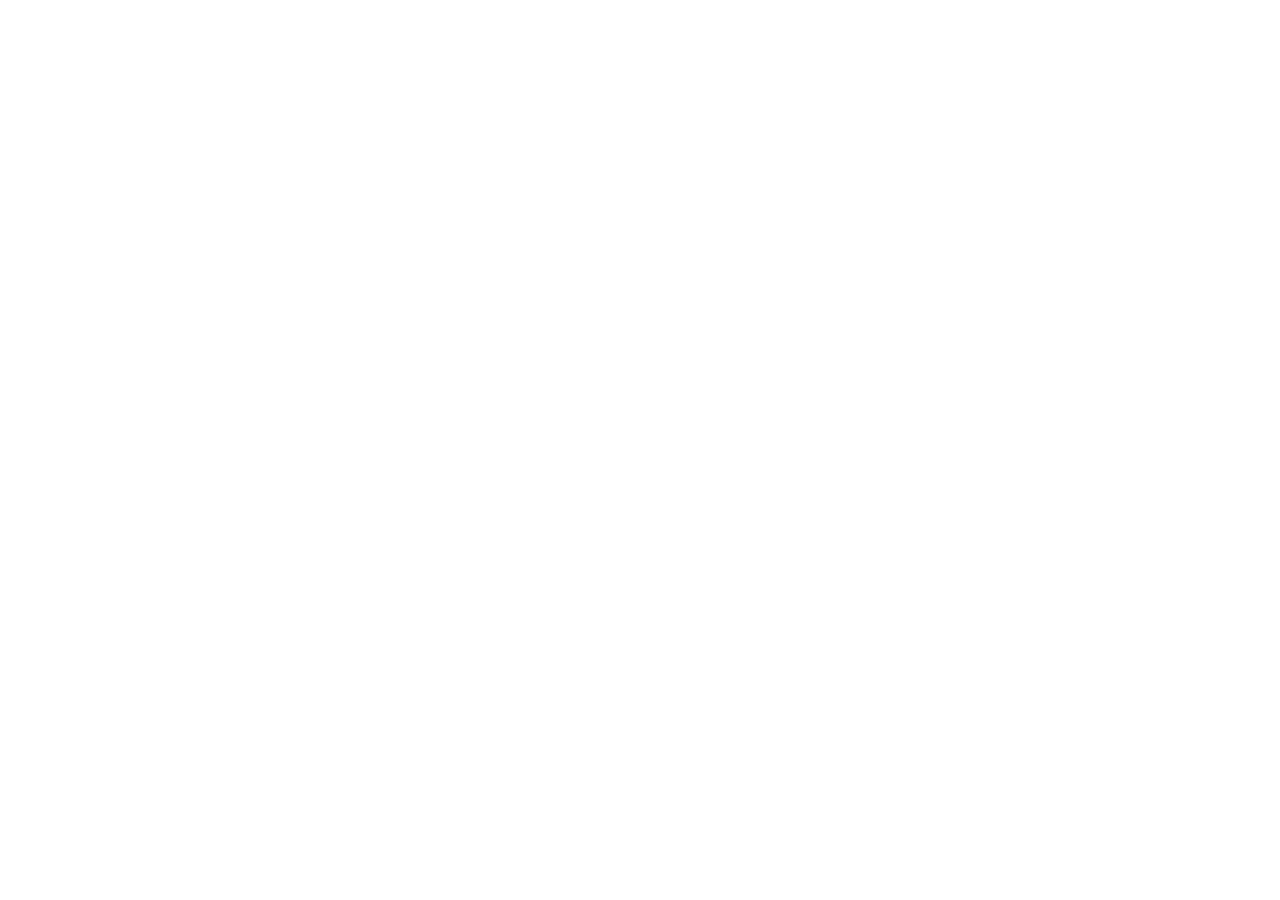
==== frontend/index.html @ a2923cd6 "Initial project setup" ====
<!DOCTYPE html>
<html lang='pt-BR'>
<head>
    <meta charset='utf-8'>
    <meta name='viewport' content='width=device-width, initial-scale=1'>
    <title>Solicitação de certidões</title>
    <link rel='stylesheet' href='main.css'>
</head>
<body>
    
</body>
</html>
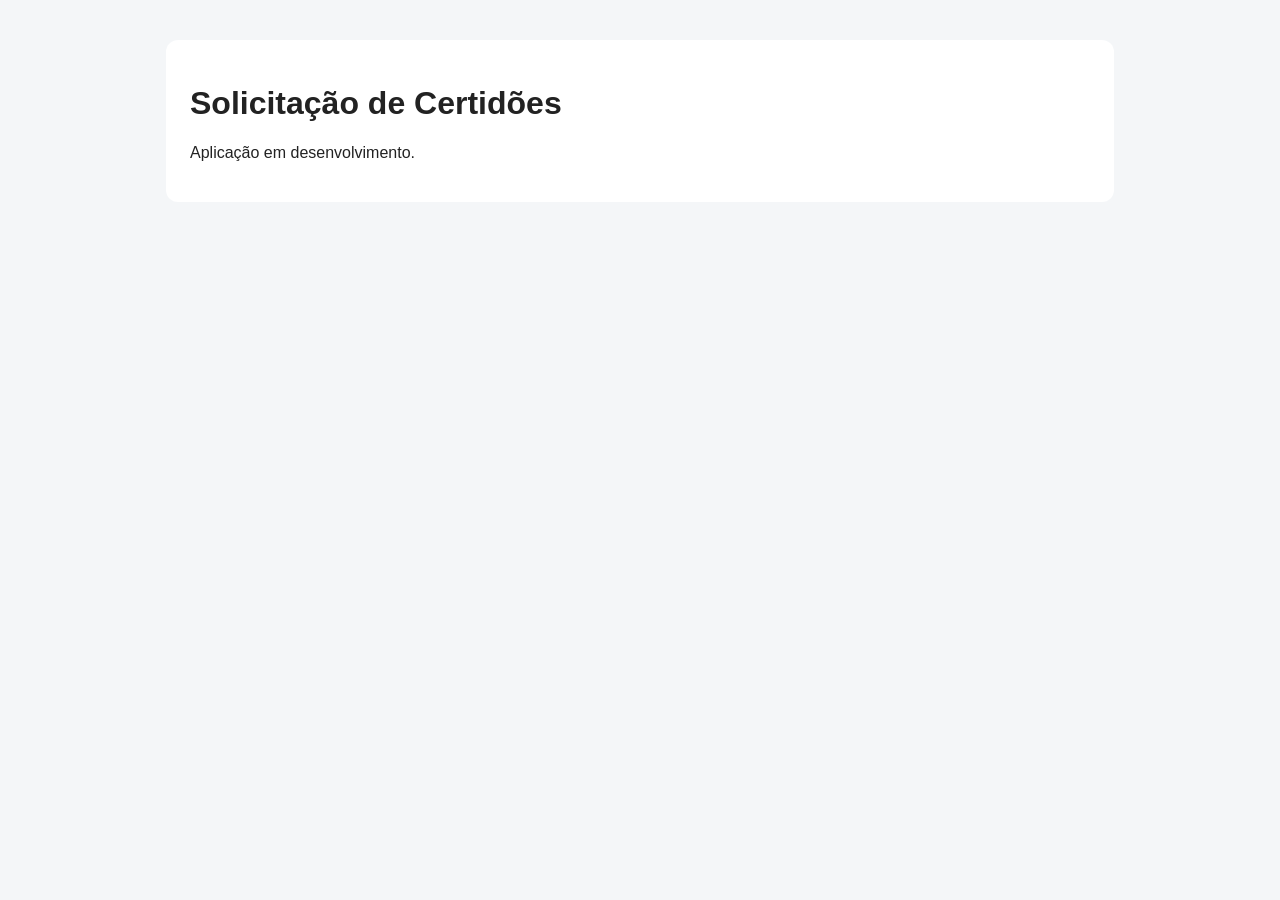
==== commit 506831eb: "Add initial frontend structure" ====
--- a/frontend/index.html
+++ b/frontend/index.html
@@ -1,12 +1,22 @@
 <!DOCTYPE html>
-<html lang='pt-BR'>
+<html lang="pt-BR">
 <head>
-    <meta charset='utf-8'>
-    <meta name='viewport' content='width=device-width, initial-scale=1'>
-    <title>Solicitação de certidões</title>
-    <link rel='stylesheet' href='main.css'>
+  <meta charset="UTF-8">
+  <meta name="viewport" content="width=device-width, initial-scale=1.0">
+  <title>Solicitação de Certidões - 9tab</title>
+
+  <link rel="stylesheet" href="css/style.css">
 </head>
 <body>
-    
+
+  <main class="container">
+    <h1>Solicitação de Certidões</h1>
+    <p>Aplicação em desenvolvimento.</p>
+  </main>
+
+  <script src="js/config.js"></script>
+  <script src="js/api.js"></script>
+  <script src="js/auth.js"></script>
+  <script src="js/app.js"></script>
 </body>
 </html>
--- a/frontend/css/style.css
+++ b/frontend/css/style.css
@@ -0,0 +1,14 @@
+body {
+  font-family: Arial, sans-serif;
+  margin: 0;
+  background: #f4f6f8;
+  color: #222;
+}
+
+.container {
+  max-width: 900px;
+  margin: 40px auto;
+  padding: 24px;
+  background: #fff;
+  border-radius: 12px;
+}
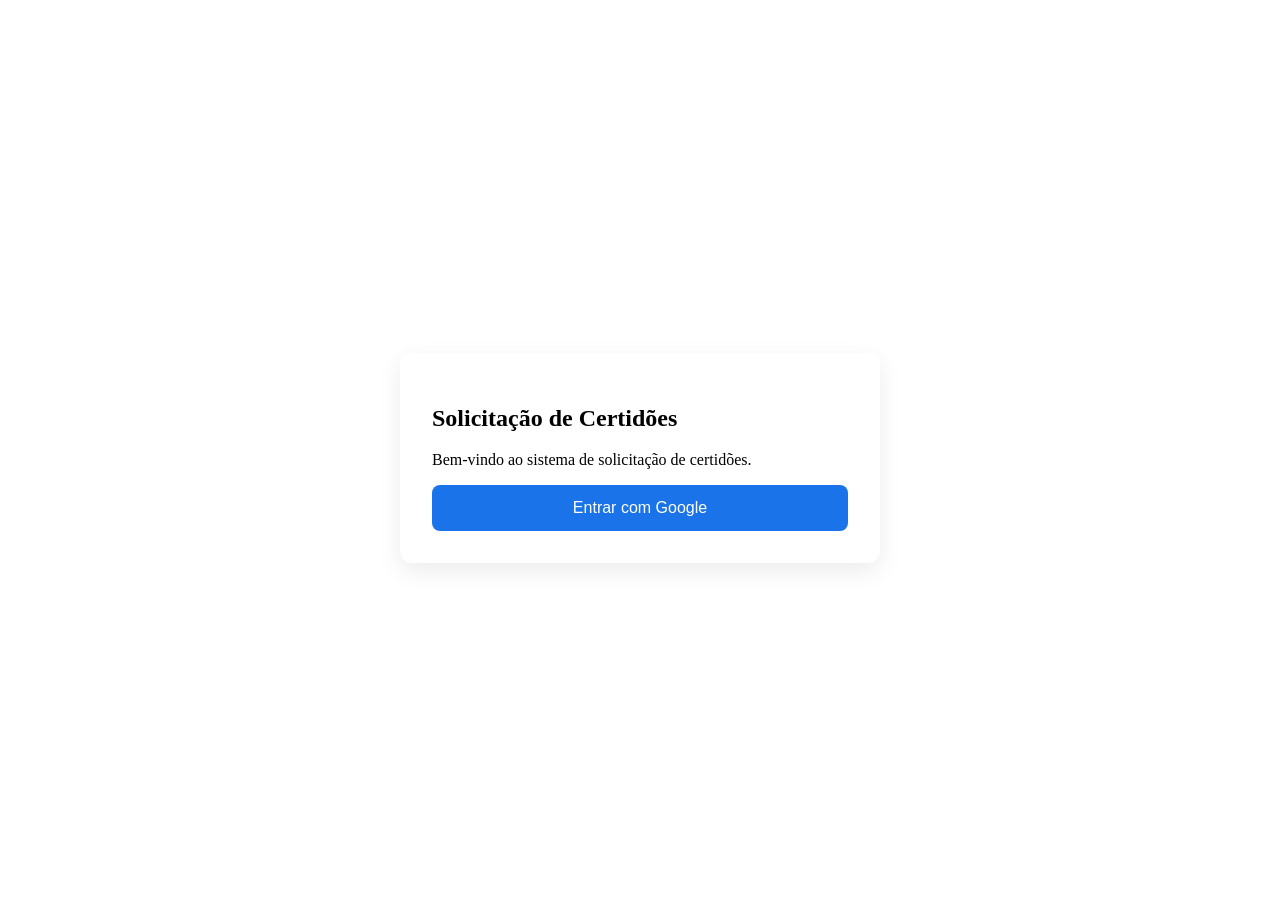
==== commit a1b8ca69: "Configured basic layout and style" ====
--- a/frontend/index.html
+++ b/frontend/index.html
@@ -4,19 +4,61 @@
   <meta charset="UTF-8">
   <meta name="viewport" content="width=device-width, initial-scale=1.0">
   <title>Solicitação de Certidões - 9tab</title>
-
-  <link rel="stylesheet" href="css/style.css">
+  <link rel="stylesheet" href="css/base.css">
+  <link rel="stylesheet" href="css/layout.css">
+  <link rel="stylesheet" href="css/components.css">
+  <link rel="stylesheet" href="css/utilities.css">
 </head>
 <body>
 
-  <main class="container">
-    <h1>Solicitação de Certidões</h1>
-    <p>Aplicação em desenvolvimento.</p>
+  <main id="app" class="app">
+
+    <section id="login-section" class="card">
+      <h1>Solicitação de Certidões</h1>
+      <p>Bem-vindo ao sistema de solicitação de certidões.</p>
+      <button id="google-login-button" class="primary-button">
+        Entrar com Google
+      </button>
+
+    </section>
+
+    <section id="denied-section" class="card is-hidden">
+      <h1>Acesso não autorizado</h1>
+      <p>Seu usuário não possui permissão para acessar este formulário.</p>
+    </section>
+
+    <section id="authenticated-section" class="card is-hidden">
+
+      <header class="app-header">
+        <div>
+          <h1>Solicitação de Certidões</h1>
+          <p id="user-info"></p>
+        </div>
+      </header>
+      
+      <nav class="tabs">
+        <button class="tab-button is-active" data-tab="request-panel">Solicitar</button>
+        <button class="tab-button" data-tab="query-panel">Consultar</button>
+      </nav>
+        
+      <section id="request-panel" class="tab-panel">
+        <h2>Nova solicitação</h2>
+        <p>O formulário será construído aqui.</p>
+      </section>
+
+      <section id="query-panel" class="tab-panel is-hidden">
+        <h2>Consultar solicitações</h2>
+        <p>A consulta de status será construída aqui.</p>
+      </section>
+
+    </section>
+
   </main>
 
   <script src="js/config.js"></script>
   <script src="js/api.js"></script>
   <script src="js/auth.js"></script>
   <script src="js/app.js"></script>
+  
 </body>
 </html>
--- a/frontend/css/layout.css
+++ b/frontend/css/layout.css
@@ -0,0 +1,6 @@
+.app {
+  display: flex; /* use flexbox for layout */ 
+  align-items: center; /* center the content vertically */
+  justify-content: center; /* center the content */
+  height: 100vh; /* full viewport height */
+}
--- a/frontend/css/components.css
+++ b/frontend/css/components.css
@@ -0,0 +1,20 @@
+.card {
+    width: 100%;
+    max-width: 480px;
+    background: white;
+    border-radius: 12px;
+    padding: 32px;
+    box-sizing: border-box;
+    box-shadow: 0 8px 24px rgba(0,0,0,0.08);
+}
+
+.primary-button {
+    width: 100%;
+    padding: 14px;
+    border: none;
+    border-radius: 8px;
+    background-color: #1a73e8;
+    color: white;
+    font-size: 16px;
+    cursor: pointer;
+}
--- a/frontend/css/utilities.css
+++ b/frontend/css/utilities.css
@@ -0,0 +1,3 @@
+.is-hidden {
+    display: none;
+}
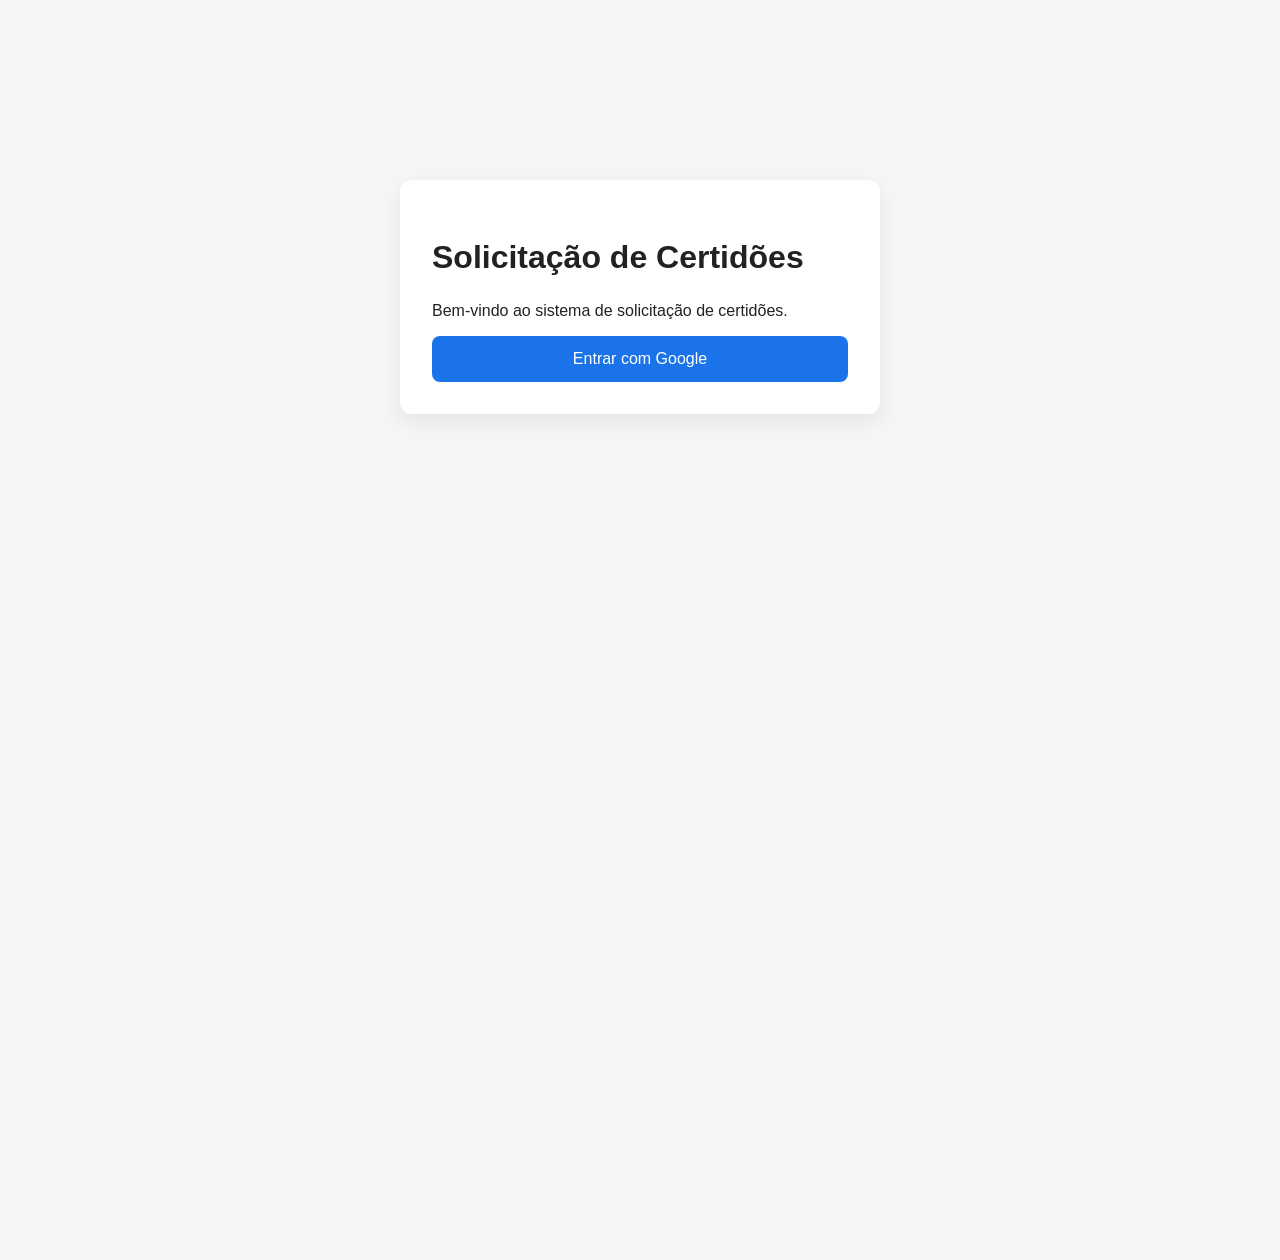
==== commit c77ec416: "Improved styling: card title and vertical position" ====
--- a/frontend/index.html
+++ b/frontend/index.html
@@ -14,7 +14,7 @@
   <main id="app" class="app">
 
     <section id="login-section" class="card">
-      <h1>Solicitação de Certidões</h1>
+      <h1 class="card-title">Solicitação de Certidões</h1>
       <p>Bem-vindo ao sistema de solicitação de certidões.</p>
       <button id="google-login-button" class="primary-button">
         Entrar com Google
--- a/frontend/css/base.css
+++ b/frontend/css/base.css
@@ -0,0 +1,6 @@
+body {
+  font-family: Arial, sans-serif;
+  margin: 0;
+  background: #f4f6f8;
+  color: #222;
+}
--- a/frontend/css/layout.css
+++ b/frontend/css/layout.css
@@ -1,6 +1,7 @@
 .app {
   display: flex; /* use flexbox for layout */ 
-  align-items: center; /* center the content vertically */
+  align-items: flex-start; /* center the content vertically */
   justify-content: center; /* center the content */
   height: 100vh; /* full viewport height */
+  padding: 20vh; /* add some padding */
 }
--- a/frontend/css/components.css
+++ b/frontend/css/components.css
@@ -6,6 +6,10 @@
     padding: 32px;
     box-sizing: border-box;
     box-shadow: 0 8px 24px rgba(0,0,0,0.08);
+}
+
+.card-title {
+    font-size: 2rem;
 }
 
 .primary-button {
@@ -17,4 +21,8 @@
     color: white;
     font-size: 16px;
     cursor: pointer;
+}
+
+.primary-button:hover {
+    background-color: #155ec4;
 }
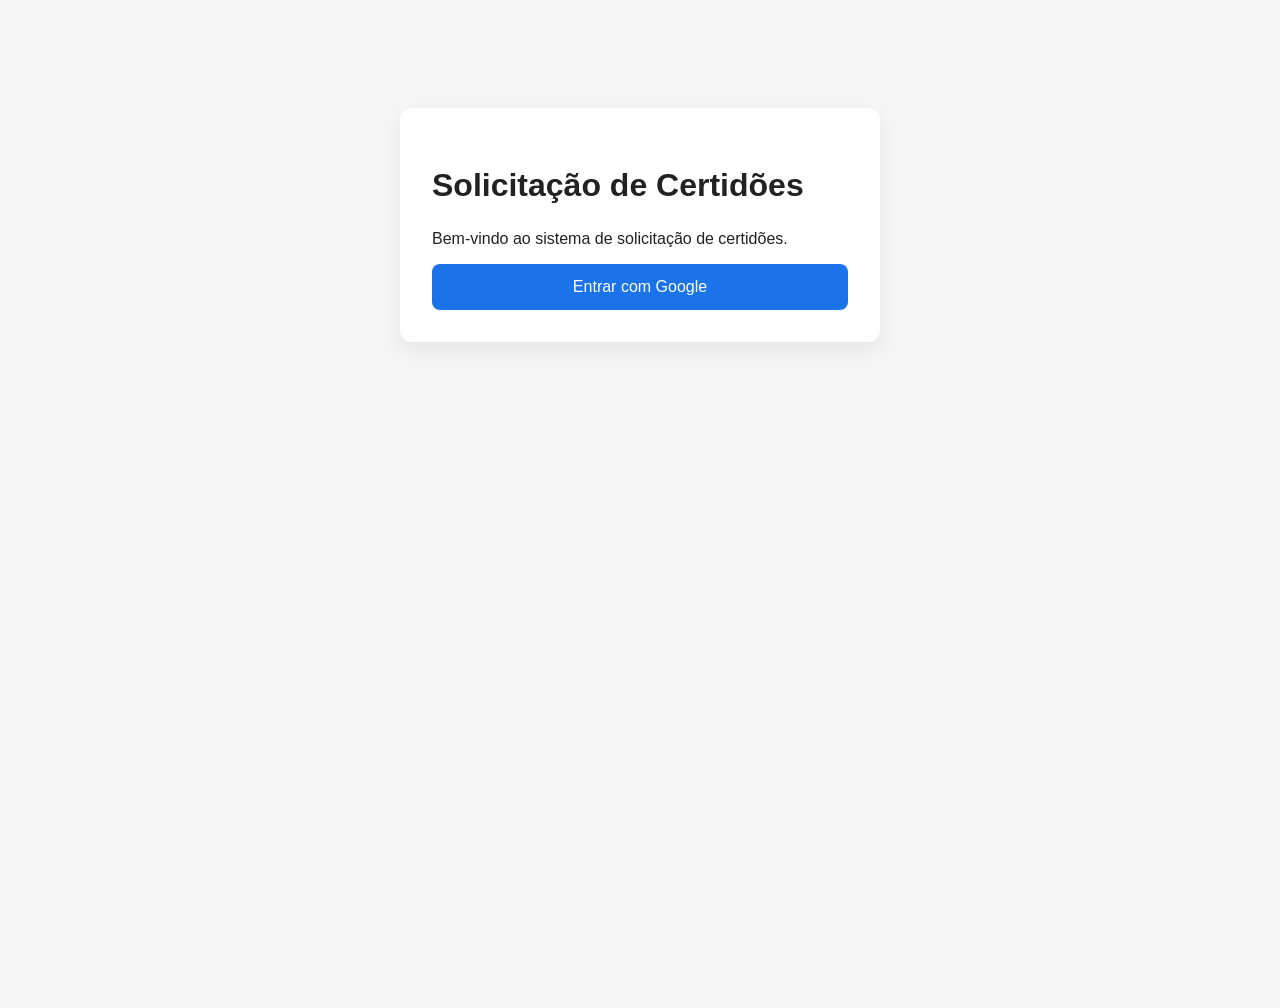
==== commit 8a78171d: "First javascript functions" ====
--- a/frontend/index.html
+++ b/frontend/index.html
@@ -55,9 +55,9 @@
 
   </main>
 
-  <script src="js/config.js"></script>
-  <script src="js/api.js"></script>
-  <script src="js/auth.js"></script>
+  <script src="js/ui/dom.js"></script>
+  <script src="js/ui/views.js"></script>
+  <script src="js/ui/events.js"></script>
   <script src="js/app.js"></script>
   
 </body>
--- a/frontend/css/layout.css
+++ b/frontend/css/layout.css
@@ -1,7 +1,7 @@
 .app {
   display: flex; /* use flexbox for layout */ 
-  align-items: flex-start; /* center the content vertically */
+  align-items: flex-start; /* align items to the start of the cross axis (top) */
   justify-content: center; /* center the content */
-  height: 100vh; /* full viewport height */
-  padding: 20vh; /* add some padding */
+  padding-top: 12vh; /* add top padding to create space from the top of the viewport */
+  min-height: 100vh; /* ensure the app takes at least the full height of the viewport */
 }
